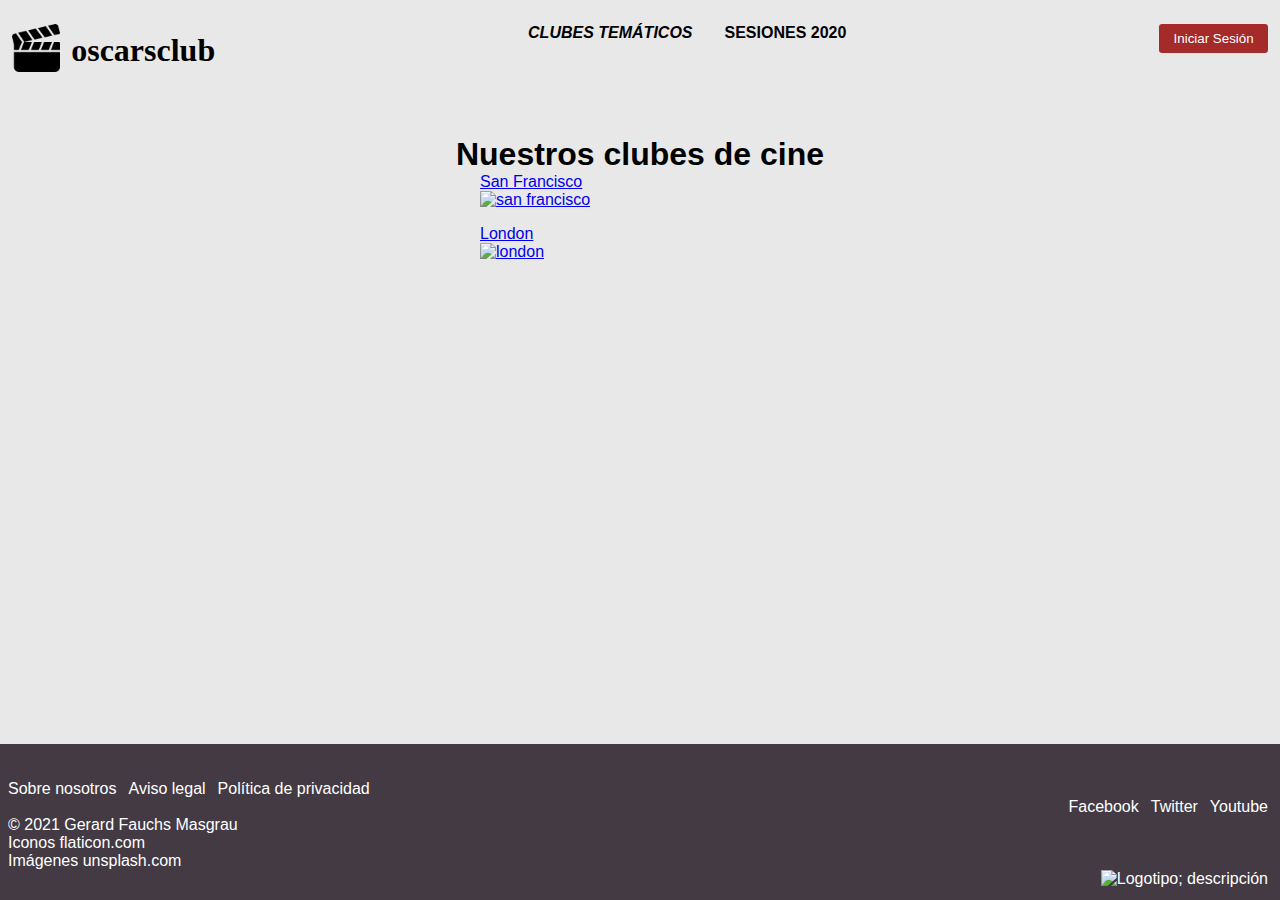
==== clubes-tematicos.html @ dbc1edf0 "Index finalitzat. Fent estructura galeria dimatges. Afegit pdf amb preguntes." ====
<!DOCTYPE html>
<html lang="es-ES">

<head>
    <meta name="viewport" content="width=device-width,initial-scale=1">

    <meta charset="utf-8">

    <title>Oscars Club</title>
    <link rel="stylesheet" href="./css/style.css">

    <meta name="author" content="Gerard Fauchs">
    <meta name="description" content="En esta tercera y última prueba de evaluación continua se trabajan los contenidos de la unidad didáctica 5 (Layout CSS y Responsive design), y se deben aplicar también todas las buenas prácticas adquiridas a lo largo de la asignatura.">

    <meta property="og:image" content="./img/oscarsclub-isologo.png">
    <meta property="og:description" content="En esta tercera y última prueba de evaluación continua se trabajan los contenidos de la unidad didáctica 5 (Layout CSS y Responsive design), y se deben aplicar también todas las buenas prácticas adquiridas a lo largo de la asignatura.">
    <meta property="og:title" content="Oscars Club, clubes de cine virtual.">

    <link rel="Shortcut Icon" href="./img/favicon.ico" type="image/x-icon">

    <!-- the below three lines are a fix to get HTML5 semantic elements working in old versions of Internet Explorer-->
    <!--[if lt IE 9]>
      <script src="https://cdnjs.cloudflare.com/ajax/libs/html5shiv/3.7.3/html5shiv.js"></script>
    <![endif]-->
</head>

<body>

    <header class="header">
        <nav>
            <div class="nav1">
                <!--<a href="#">Iniciar Sesión</a>-->
                <button class="btnIniciarSesion" type="submit">Iniciar Sesión</button>
            </div>
            <div class="nav2">
                <figure class="figuraLogoNav">
                    <a href="./index.html" title="Página Inicial"><img class="logoNav" src="./img/oscarsclub-isologo.png" alt="Logotipo; oscarsclub" title="oscarsclub"></a><a class="nava" href="./index.html" title="Página Inicial">oscarsclub</a>
                </figure>
                <!--<a href="./index.html">oscarsclub</a>-->
            </div>
            <div class="nav3">
                <div class="nav3_1"><a class="this">CLUBES TEMÁTICOS</a></div>
                <div class="nav3_2"><a href="./sesiones-2020.html">SESIONES 2020</a></div>
            </div>
        </nav>
    </header>



    <main class="mainClubes">

        <h1>Nuestros clubes de cine</h1>

        <div class="grid-container">

            <article id="3685" class="location-listing">
                <a class="location-title" href="#">San Francisco</a>
                <div class="location-image">
                    <a href="#">
                        <img src="https://s3-us-west-2.amazonaws.com/s.cdpn.io/210284/san-fransisco-768x432.jpg" alt="san francisco"></a>
                </div>
            </article>

            <article id="3688" class="location-listing">
                <a class="location-title" href="#">London</a>
                <div class="location-image">
                    <a href="#"><img src="https://s3-us-west-2.amazonaws.com/s.cdpn.io/210284/london-768x432.jpg" alt="london"></a>
                </div>
            </article>

        </div>

    </main>



    <footer class="footer">
        <div class="footer1">
            <p>Sobre nosotros</p>
            <p>Aviso legal</p>
            <p>Política de privacidad</p>
        </div>
        <div class="footer2">
            <div class="footer2_2">
                <p>Facebook</p>
                <p>Twitter</p>
                <p>Youtube</p>
            </div>
        </div>
        <div class="footer3">
            <p>&copy; 2021 Gerard Fauchs Masgrau</p>
            <p>Iconos flaticon.com</p>
            <p>Imágenes unsplash.com</p>
        </div>
        <div class="footer4">
            <img class="logoFooter" src="./img/favicon.ico" alt="Logotipo; descripción" title="Logotipo">
        </div>
    </footer>

</body>

</html>
---- css/style.css ----
html {
    font-size: 16px;
    /*Mide de referencia. Tots els valors amb rem es multipliquen per aquest.Exemple:
    10px*1.5rem -> 15px;
    10px*3rem -> 30px;
    Tambe es pot aplicar pel margin i padding*/
    font-family: Arial, sans-serif, Helvetica;
}

body {
    display: flex;
    flex-direction: column;
    min-height: 100vh;
    margin: 0vh;
}

h1,
h2 {
    margin-bottom: 0;
    margin-top: 3rem;
}

footer {
    background-color: #433A44;
    color: #ffffff;
    padding: 2.25rem 0.25rem 0.25rem 0.25rem;
}

.footer4 {
    margin-right: 0.5rem;
    margin-bottom: 0.5rem;
}

.header {
    background-color: #E8E8E8;
    padding: 1.5rem 0.75rem 0.75rem 0.75rem;
}

.main {
    background-color: #E8E8E8;
    flex: 1;
    display: flex;
    flex-direction: column;
    align-items: center;
    /*
    justify-content: center;
    
    align-items: flex-start;
    align-content: space-around;
    */
    /*align-items: center;*/
}

.mainClubes {
    flex: 1;
    display: flex;
    background-color: #E8E8E8;
    align-items: center;
    flex-direction: column;
}

.grid-container {
    display: grid;
    grid-template-columns: repeat(auto-fill, minmax(20rem, 1fr));
    grid-gap: 1em;
}

.grid-container img {
    width: 100%;
    height: auto;
}

body header nav a {
    text-decoration: none;
    color: #000000;
    font-weight: bold;
}

body header nav a[class="this"] {
    font-style: italic;
}

.figuraLogoNav {
    margin: 0;
    display: flex;
    align-items: center;
}

.logoNav {
    max-width: 3rem;
    max-height: 3rem;
}

.nava {
    margin-left: 0.7rem;
    font-family: serif;
    font-size: 2rem;
}

.main div {
    width: 90%;
}

.section1 {
    display: flex;
    flex-direction: column;
    align-items: center;
    /*justify-content: center;*/
}

.section1 p {
    text-align: center;
    max-width: 37rem;
}

.section2,
.section3 {
    display: flex;
    flex-direction: row;
    /*align-items: center;*/
    justify-content: center;
    flex-wrap: wrap;
}

.section2 article figure img {
    max-width: 9rem;
    max-height: 9rem;
}

.section2 article h4 {
    text-align: center;
    margin-top: 0;
}

.section3 {
    margin-bottom: 3rem;
}

.aside3_1 {
    font-size: 1.5rem;
}

.asideForm form {
    display: flex;
    flex-direction: column;
}

.formInput {
    margin-bottom: 1rem;
    height: 2rem;
}

.txtCondicionesForm {
    font-size: 0.5rem;
    text-align: justify;
    max-width: 18rem;
}

.btnIniciarSesion {
    background-color: brown;
    color: #ffffff;
    border-radius: 0.2rem;
    border: 0rem;
    cursor: pointer;
    width: 6.8rem;
    height: 1.8rem;
}

.btnRegistrarse {
    margin-top: 0.7rem;
    max-width: 9rem;
    height: 2.5rem;
    background-color: brown;
    color: #ffffff;
    border-radius: 0.2rem;
    border: 0rem;
    cursor: pointer;
}


/*pantalla width => 600px*/

@media(min-width:600px) {
    header nav {
        display: flex;
        justify-content: space-between;
    }
    .nav1 {
        order: 4;
    }
    .nav2 {
        order: 1;
    }
    .nav3 {
        display: flex;
        order: 2;
    }
    .nav4 {
        order: 3;
    }
    .nav3_1 {
        margin: 0em 1em 0em 2em;
    }
    .nav3_2 {
        margin: 0em 2em 0em 1em;
    }
    .footer1 p,
    .footer2 p,
    .footer3 p {
        margin: 0em 0.5em 0em 0.25em;
    }
    .footer1 {
        display: flex;
        flex-direction: row;
        align-items: flex-start;
        align-content: space-around;
    }
    .footer2 {
        display: flex;
        flex-direction: column;
        align-items: flex-end;
    }
    .footer2_2 {
        display: flex;
        flex-direction: row;
    }
    .footer3 {
        display: flex;
        flex-direction: column;
        align-items: flex-start;
    }
    .footer4 {
        display: flex;
        flex-direction: column;
        align-items: flex-end;
    }
    .section3 {
        align-items: baseline;
    }
    .aside3_1 {
        margin-right: 8rem;
        max-width: 20rem;
    }
}


/*Pantalla width < 600px*/

@media(max-width:599px) {
    header nav,
    .nav3 {
        display: flex;
        flex-direction: column;
        align-items: center;
    }
    header nav div {
        margin: 0.2em;
    }
    .footer1 p,
    .footer2 p,
    .footer3 p {
        margin: 0em 0.5em 0em 0.25em;
    }
    .footer1,
    .footer2,
    .footer3 {
        display: flex;
        flex-direction: column;
        align-items: flex-start;
        align-content: space-around;
        align-items: center;
        margin-top: 5vh;
    }
    .footer4 {
        display: flex;
        flex-direction: column;
        align-items: flex-end;
    }
}
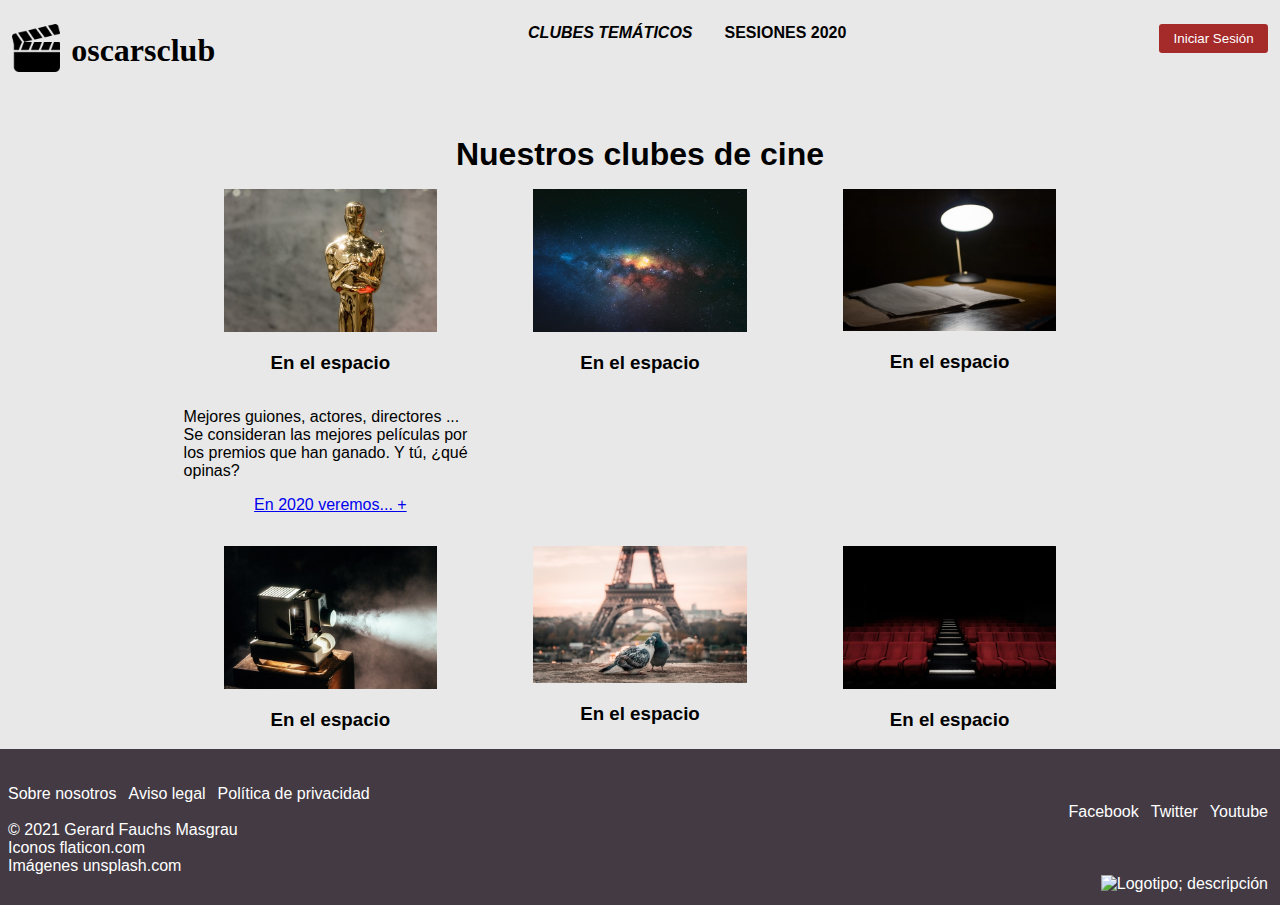
==== commit bb9abc87: "Avançant galeria imatges grid" ====
--- a/clubes-tematicos.html
+++ b/clubes-tematicos.html
@@ -53,19 +53,48 @@
 
         <div class="grid-container">
 
-            <article id="3685" class="location-listing">
-                <a class="location-title" href="#">San Francisco</a>
-                <div class="location-image">
-                    <a href="#">
-                        <img src="https://s3-us-west-2.amazonaws.com/s.cdpn.io/210284/san-fransisco-768x432.jpg" alt="san francisco"></a>
-                </div>
+            <article class="articleImage">
+                <figure>
+                    <img src="./img/club1.jpg" alt="club1" title="club1">
+                </figure>
+                <h3>En el espacio</h3>
+                <p>Mejores guiones, actores, directores ... Se consideran las mejores películas por los premios que han ganado. Y tú, ¿qué opinas?</p>
+                <a href="#" title="En 2020 veremos... +">En 2020 veremos... +</a>
             </article>
 
-            <article id="3688" class="location-listing">
-                <a class="location-title" href="#">London</a>
-                <div class="location-image">
-                    <a href="#"><img src="https://s3-us-west-2.amazonaws.com/s.cdpn.io/210284/london-768x432.jpg" alt="london"></a>
-                </div>
+            <article class="articleImage">
+                <figure>
+                    <img src="./img/club2.jpg" alt="club2" title="club2">
+                </figure>
+                <h3>En el espacio</h3>
+            </article>
+
+            <article class="articleImage">
+                <figure>
+                    <img src="./img/club3.jpg" alt="club3" title="club3">
+                </figure>
+                <h3>En el espacio</h3>
+            </article>
+
+            <article class="articleImage">
+                <figure>
+                    <img src="./img/club4.jpg" alt="club4" title="club4">
+                </figure>
+                <h3>En el espacio</h3>
+            </article>
+
+            <article class="articleImage">
+                <figure>
+                    <img src="./img/club5.jpg" alt="clclub5ub2" title="club5">
+                </figure>
+                <h3>En el espacio</h3>
+            </article>
+
+            <article class="articleImage">
+                <figure>
+                    <img src="./img/club6.jpg" alt="club6" title="club6">
+                </figure>
+                <h3>En el espacio</h3>
             </article>
 
         </div>
--- a/css/style.css
+++ b/css/style.css
@@ -42,13 +42,6 @@
     display: flex;
     flex-direction: column;
     align-items: center;
-    /*
-    justify-content: center;
-    
-    align-items: flex-start;
-    align-content: space-around;
-    */
-    /*align-items: center;*/
 }
 
 .mainClubes {
@@ -61,13 +54,23 @@
 
 .grid-container {
     display: grid;
-    grid-template-columns: repeat(auto-fill, minmax(20rem, 1fr));
+    grid-template-columns: repeat(auto-fill, minmax(14rem, 1fr));
     grid-gap: 1em;
 }
 
 .grid-container img {
     width: 100%;
     height: auto;
+}
+
+.articleImage {
+    display: flex;
+    flex-direction: column;
+    align-items: center;
+}
+
+.articleImage h3 {
+    margin-top: 0;
 }
 
 body header nav a {
